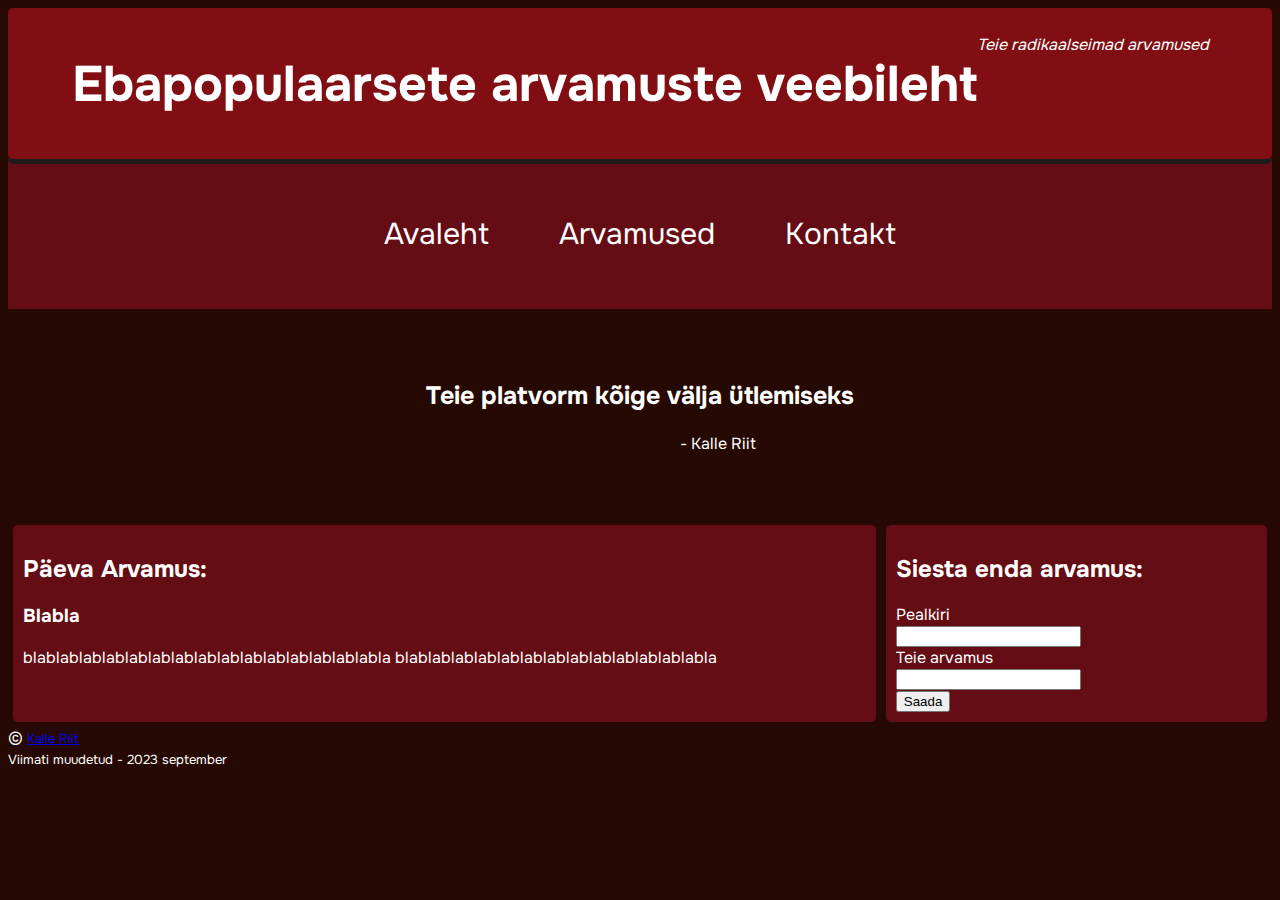
==== src/pages/index.html @ 8a10fe3f "css ja mitu lehte" ====
<!DOCTYPE html>
<html lang="en">
<head>
    <meta charset="UTF-8">
    <meta name="viewport" content="width=device-width, initial-scale=1.0">
    <title>EbaPop</title>
    <link rel="stylesheet" href="../styles/index.css">
    
</head>
<body>
    <header class="header">
        <h1>Ebapopulaarsete arvamuste veebileht</h1>
        <p>Teie radikaalseimad arvamused</p>
    </header>
    <nav class="navbar">
        <!-- Avaleht | Arvamused | Kontakt -->
        <ul>
            <li><a href="index.html">Avaleht</a></li>
            <li><a href="opinions.html">Arvamused</a></li>
            <li><a href="contact.html">Kontakt</a></li>
        </ul>
    </nav>
    <div class="introduction">
        <h2>Teie platvorm kõige välja ütlemiseks</h2>
        <p>- Kalle Riit</p>
    </div>
    <div class="home-content">
        <section class="opinion-of-the-day">
            <h2>Päeva Arvamus:</h2>
            <article>
                <h3>Blabla</h3>
                <p>blablablablablablablablablablablablablablablabla blablablablablablablablablablablablablabla</p>
            </article>
        </section>
        <aside class="form">
            <h2>Siesta enda arvamus:</h2>
            <form>
                <label for="caption">Pealkiri</label><br>
                <input type="text" name="caption"><br>
                <label for="opinion">Teie arvamus</label><br>
                <input type="text" name="opinion"><br>
                <input type="submit" value="Saada">
            </form>
        </aside>
    </div> 
    <footer class="footer"> 
        &copy
        <font size="-1">
            <a href="mailto:kalle.riit@voco.ee">Kalle Riit</a><br>
            Viimati muudetud - 2023 september
        </font>
    </footer>
</body>
</html>
---- src/styles/index.css ----
@import url('https://fonts.googleapis.com/css2?family=Onest:wght@500&display=swap');

body{
    font-family: 'Onest', sans-serif;
    background-color: white;
    padding:none;
    background-color: #250902;
}
.header{
    display: flex;
    justify-content: center;
    background-color: #800e13;
    color:white;
    padding: 10px;
    position: sticky;
    border-radius: 5px;
    box-shadow: 0px 5px #201b1b;
}
.header h1{
    font-size: 50px;
    text-align: center;
}
.header p{
    font-style: italic;
}
.navbar{
    padding: 20px;
    display: flex;
    justify-content: center;
    background-color: #640d14;
}
.navbar ul{
    display: flex;
    list-style: none;
    justify-content: space-evenly;
    gap: 50px;
    padding:10px;
}
.navbar li{
    font-size: 25px;
    padding:10px;
    border-radius: 5px;
    transition: 0.15s ease-in-out;
}
.navbar li:hover{
    transform: translate(-2px, -2px);
    background-color: #800e13;
}
.navbar a{
    color: white;
    text-decoration: none;
    font-size: larger;
}
.introduction{
    padding: 50px;
    color: white;

}
.introduction h2{
    font-size: 25px;
    display: flex;
    justify-content: center;
}
.introduction p{
    display: flex;
    justify-content: right;
    width: 60%;
}
.home-content{
    display: flex;
    color: white;
}
.opinion-of-the-day{
    width: 70%;
    padding: 10px;
    background-color: #640d14;
    margin: 5px;
    border-radius: 5px;

    overflow-wrap: normal;
}
.form{
    width:30%;
    padding: 10px;
    background-color: #640d14;
    margin: 5px; 
    border-radius: 5px;
}
.footer{
    color:white;
}
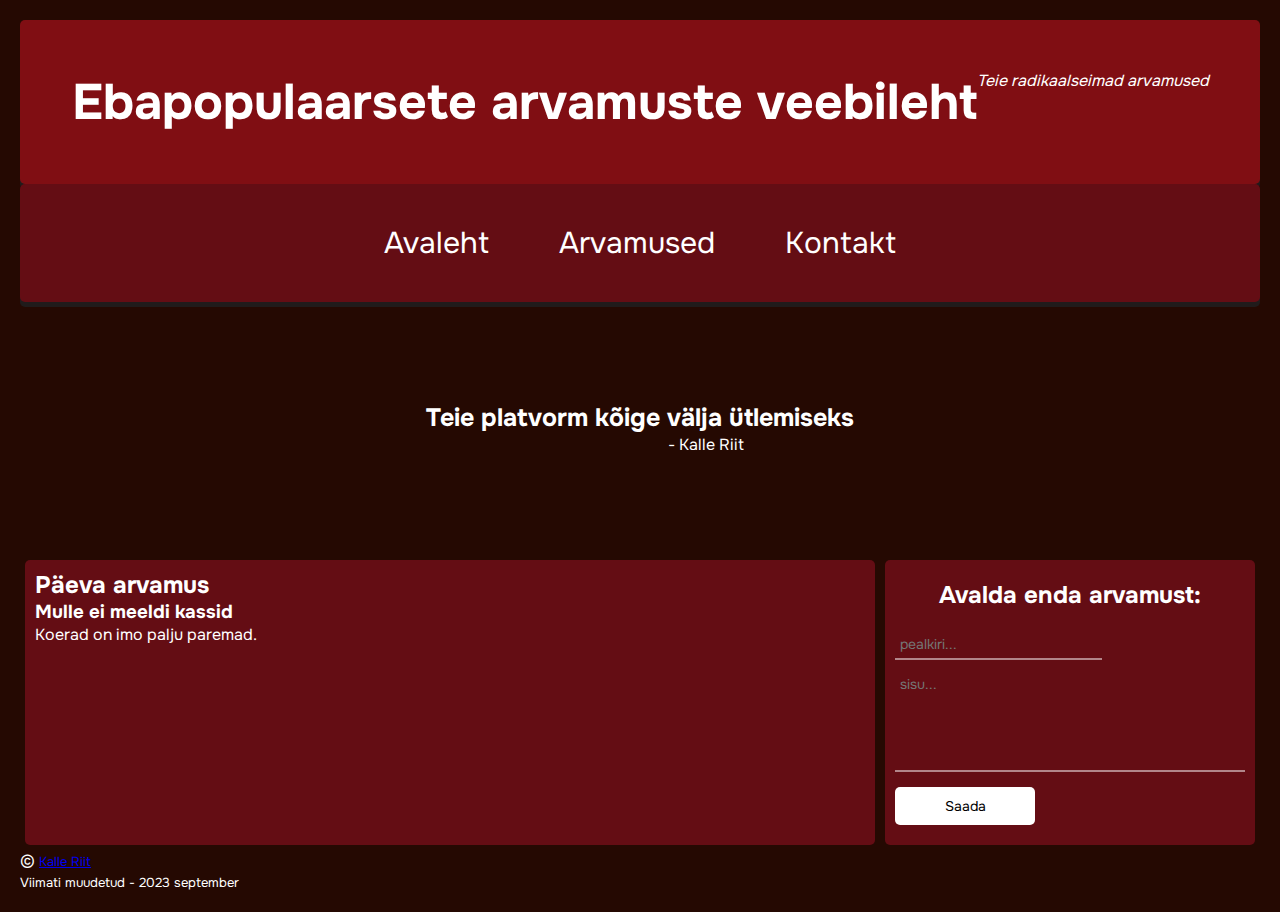
==== commit 698109c8: "sum imporvements" ====
--- a/src/pages/index.html
+++ b/src/pages/index.html
@@ -26,20 +26,18 @@
     </div>
     <div class="home-content">
         <section class="opinion-of-the-day">
-            <h2>Päeva Arvamus:</h2>
+            <h2>Päeva arvamus</h2>
             <article>
-                <h3>Blabla</h3>
-                <p>blablablablablablablablablablablablablablablabla blablablablablablablablablablablablablabla</p>
+                <h3>Mulle ei meeldi kassid</h3>
+                <p>Koerad on imo palju paremad.</p>
             </article>
         </section>
         <aside class="form">
-            <h2>Siesta enda arvamus:</h2>
+            <h2>Avalda enda arvamust:</h2>
             <form>
-                <label for="caption">Pealkiri</label><br>
-                <input type="text" name="caption"><br>
-                <label for="opinion">Teie arvamus</label><br>
-                <input type="text" name="opinion"><br>
-                <input type="submit" value="Saada">
+                <input type="text" name="caption" placeholder="pealkiri..."><br>
+                <textarea name="opinion" rows="5" cols="40" placeholder="sisu..."></textarea><br>
+                <input type="submit" value="Saada" id="form-submit">
             </form>
         </aside>
     </div> 
--- a/src/styles/index.css
+++ b/src/styles/index.css
@@ -1,18 +1,25 @@
 @import url('https://fonts.googleapis.com/css2?family=Onest:wght@500&display=swap');
-
+html{
+    scroll-behavior: smooth;
+}
 body{
     font-family: 'Onest', sans-serif;
     background-color: white;
     padding:none;
     background-color: #250902;
+    padding: 20px;
+}
+*{
+    margin: 0;
+    padding:0;
+    box-sizing: border-box;
 }
 .header{
     display: flex;
     justify-content: center;
     background-color: #800e13;
     color:white;
-    padding: 10px;
-    position: sticky;
+    padding: 50px;
     border-radius: 5px;
     box-shadow: 0px 5px #201b1b;
 }
@@ -28,6 +35,8 @@
     display: flex;
     justify-content: center;
     background-color: #640d14;
+    border-radius: 5px;
+    box-shadow: 0px 5px #201b1b;
 }
 .navbar ul{
     display: flex;
@@ -39,11 +48,10 @@
 .navbar li{
     font-size: 25px;
     padding:10px;
-    border-radius: 5px;
-    transition: 0.15s ease-in-out;
+    border-radius: 10px;
+    transition: 0.15s;
 }
 .navbar li:hover{
-    transform: translate(-2px, -2px);
     background-color: #800e13;
 }
 .navbar a{
@@ -52,9 +60,8 @@
     font-size: larger;
 }
 .introduction{
-    padding: 50px;
+    padding: 100px;
     color: white;
-
 }
 .introduction h2{
     font-size: 25px;
@@ -71,12 +78,12 @@
     color: white;
 }
 .opinion-of-the-day{
+    overflow: auto;
     width: 70%;
     padding: 10px;
     background-color: #640d14;
     margin: 5px;
     border-radius: 5px;
-
     overflow-wrap: normal;
 }
 .form{
@@ -86,6 +93,52 @@
     margin: 5px; 
     border-radius: 5px;
 }
+.form h2{
+    text-align: center;
+    padding: 10px;
+    margin-bottom: 10px;
+}
+.form label{
+    padding: 5px;
+    font-size: 20px;
+}
+.form input{
+    border:none;
+    border-bottom: 2px solid rgb(255,255,255,0.5);
+    font-family: 'Onest', sans-serif;
+    padding: 5px;
+    margin-bottom: 10px;
+    font-size:14px;
+    outline:none;
+    background-color: inherit;
+    color:white;
+}
+textarea{
+    border:none;
+    border-bottom: 2px solid rgb(255,255,255,0.5);
+    font-size: 14px;
+    padding: 5px;
+    outline:none;
+    font-family: 'Onest', sans-serif;
+    resize: none;
+    background-color: inherit;
+    color:white;
+}
+#form-submit{
+    margin-top:10px;
+    width: 40%;
+    padding: 10px;
+    border-radius: 5px;
+    border: 0px;
+    background-color: white;
+    color:black;
+    cursor: pointer;
+    transition: 0.1s;
+}
+#form-submit:hover{
+    background-color: #569cc5;
+    color:white;
+}
 .footer{
     color:white;
 }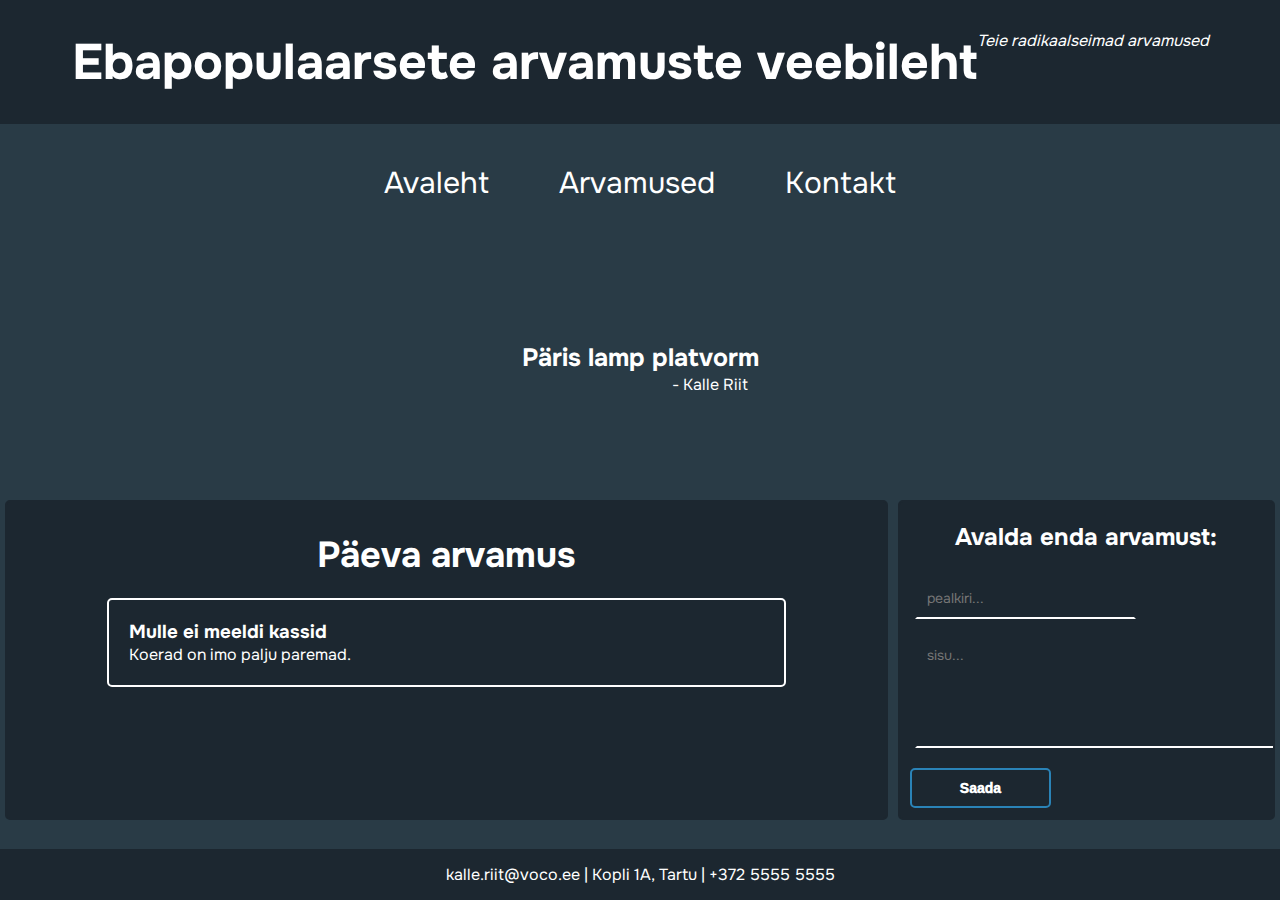
==== commit 825d99a2: "Lõplik disain" ====
--- a/src/pages/index.html
+++ b/src/pages/index.html
@@ -4,7 +4,7 @@
     <meta charset="UTF-8">
     <meta name="viewport" content="width=device-width, initial-scale=1.0">
     <title>EbaPop</title>
-    <link rel="stylesheet" href="../styles/index.css">
+    <link rel="stylesheet" href="../styles/ebapop.css">
     
 </head>
 <body>
@@ -21,7 +21,7 @@
         </ul>
     </nav>
     <div class="introduction">
-        <h2>Teie platvorm kõige välja ütlemiseks</h2>
+        <h2>Päris lamp platvorm</h2>
         <p>- Kalle Riit</p>
     </div>
     <div class="home-content">
@@ -35,18 +35,14 @@
         <aside class="form">
             <h2>Avalda enda arvamust:</h2>
             <form>
-                <input type="text" name="caption" placeholder="pealkiri..."><br>
+                <input type="text" name="caption" placeholder="pealkiri..." class="text-input"><br>
                 <textarea name="opinion" rows="5" cols="40" placeholder="sisu..."></textarea><br>
-                <input type="submit" value="Saada" id="form-submit">
+                <input type="submit" value="Saada" class="btn">
             </form>
         </aside>
     </div> 
     <footer class="footer"> 
-        &copy
-        <font size="-1">
-            <a href="mailto:kalle.riit@voco.ee">Kalle Riit</a><br>
-            Viimati muudetud - 2023 september
-        </font>
+        <p>kalle.riit@voco.ee | Kopli 1A, Tartu | +372 5555 5555</p>
     </footer>
 </body>
 </html>--- a/src/styles/ebapop.css
+++ b/src/styles/ebapop.css
@@ -0,0 +1,210 @@
+@import url('https://fonts.googleapis.com/css2?family=Onest:wght@500&display=swap');
+html{
+    scroll-behavior: smooth;
+}
+body{
+    font-family: 'Onest', sans-serif;
+    background-color: #293b46;
+    padding:none;
+    color:white;
+    min-height: 100vh;
+    display: flex;
+    flex-direction: column;
+}
+* {
+    margin: 0;
+    padding:0;
+    box-sizing: border-box;
+}
+.header{
+    display: flex;
+    justify-content: center;
+    padding: 30px;
+    background-color: #1c2730;
+    cursor: default;
+}
+.header h1{
+    font-size: 50px;
+    text-align: center;
+}
+.header p{
+    font-style: italic;
+}
+.navbar{
+    padding: 20px;
+    display: flex;
+    justify-content: center;
+    position: sticky;
+}
+.navbar ul{
+    display: flex;
+    list-style: none;
+    justify-content: space-evenly;
+    gap: 50px;
+    padding:10px;
+}
+.navbar li{
+    font-size: 25px;
+    padding:10px;
+    border-radius: 5px;
+}
+.navbar a{
+    text-decoration: none;
+    font-size: larger;
+    transition: 0.1s;
+    color:white;
+}
+.navbar a:hover{
+    color: grey;
+}
+.introduction{
+    padding: 100px;
+}
+.introduction h2{
+    font-size: 25px;
+    display: flex;
+    justify-content: center;;
+}
+.introduction p{
+    display: flex;
+    justify-content: right;
+    width: 60%;
+}
+.home-content{
+    display: flex;
+}
+.opinion-of-the-day{
+    overflow: auto;
+    width: 70%;
+    padding: 10px 100px 10px 100px;
+    border: 2px solid #1c2730;
+    margin: 5px;
+    border-radius: 5px;
+    overflow-wrap: normal;
+    background-color: #1c2730;
+}
+.opinion-of-the-day h2{
+    text-align: center;
+    font-size: 36px;
+    padding: 20px;
+}
+.opinion-of-the-day article{
+    border-radius: 5px;
+    border: 2px solid white;
+    padding: 20px;
+
+}
+.form{
+    width:30%;
+    padding: 10px;
+    margin: 5px; 
+    border-radius: 5px;
+    border: 2px solid #1c2730;
+    display: flex;
+    flex-direction: column;
+    background-color: #1c2730;
+    overflow: hidden;
+}
+.form h2{
+    text-align: center;
+    padding: 10px;
+    margin-bottom: 10px;
+}
+.form label{
+    padding: 5px;
+    font-size: 20px;
+}
+.text-input{
+    border:2px solid #1c2730;
+    border-bottom: 2px solid white;
+    color: white;
+    font-family: 'Onest', sans-serif;
+    padding: 10px;
+    margin: 5px;
+    margin-bottom: 10px;
+    font-size:14px;
+    outline:none;
+    background-color: inherit;
+    transition: 0.15s;
+    max-height: max-content;
+}
+.text-input:focus{
+    border: 2px solid white;
+    border-radius: 3px;
+}
+textarea{
+    border:2px solid #1c2730;
+    border-bottom: 2px solid white;
+    color: white;
+    font-size: 14px;
+    padding: 10px;
+    margin: 5px;
+    outline:none;
+    font-family: 'Onest', sans-serif;
+    resize: none;
+    background-color: inherit;
+    transition: 0.15s;
+}
+textarea:focus{
+    border: 2px solid white;
+    border-radius: 3px;
+}
+.btn{
+    border: 2px solid #2a83b7;
+    margin-top:10px;
+    width: 40%;
+    padding: 10px;
+    border-radius: 5px;
+    background-color: inherit;
+    cursor: pointer;
+    transition: 0.1s;
+    color: white;
+    font-weight: 1000;
+    font-size: 14px;
+}
+.btn:hover{
+    border: 2px solid white;
+    background-color: #2a83b7;
+}
+.opinions-list{
+    display: flex;
+    justify-content: center;
+    align-items: center;
+    flex-direction: column;
+    overflow-y: scroll;
+    width: 100%;
+}
+.opinion{
+    background-color: #1c2730;
+    margin:5px;
+    padding: 20px;
+    border-radius: 5px;
+    width: 60%;
+}
+#contact-form{
+    display: flex;
+    flex-direction: row;
+    justify-content: center;
+    align-items: center;
+}
+.container{
+    text-align: center;
+    background-color: #1c2730;
+    width: 60%;
+    margin:5px;
+    border-radius: 5px;
+    padding: 50px;
+}
+.container h1{
+    margin-bottom: 20px;
+}
+.form-group{
+    margin-bottom: 5px;
+}
+.footer{
+    color:white;
+    margin-top: auto;
+    background-color: #1c2730;
+    text-align: center;
+    padding: 15px;
+}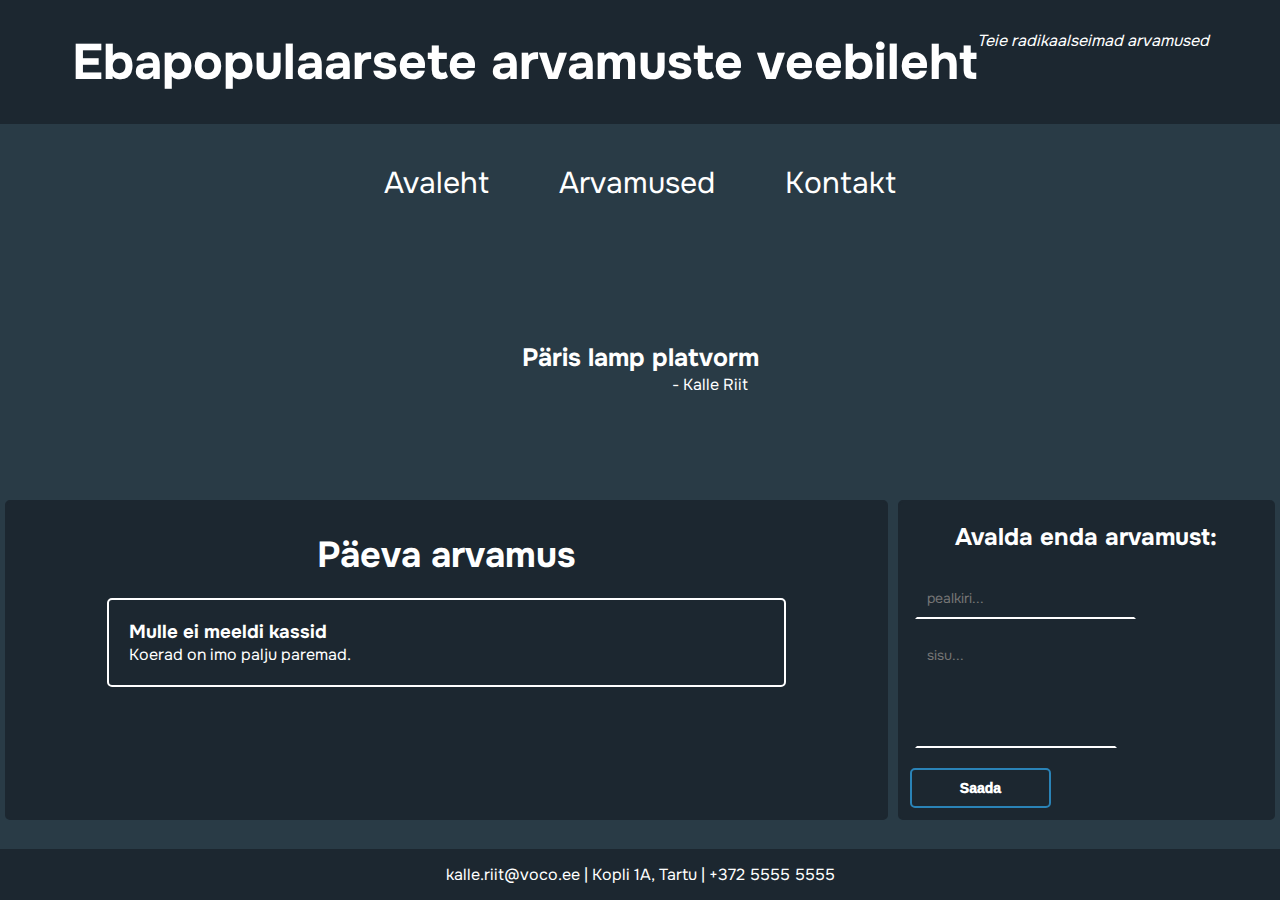
==== commit 5bfd5c42: "Added mobile compatibility" ====
--- a/src/pages/index.html
+++ b/src/pages/index.html
@@ -5,7 +5,7 @@
     <meta name="viewport" content="width=device-width, initial-scale=1.0">
     <title>EbaPop</title>
     <link rel="stylesheet" href="../styles/ebapop.css">
-    
+    <link rel="stylesheet" media="screen and (max-width: 500px)" href="../styles/mobile.css">
 </head>
 <body>
     <header class="header">
@@ -36,7 +36,7 @@
             <h2>Avalda enda arvamust:</h2>
             <form>
                 <input type="text" name="caption" placeholder="pealkiri..." class="text-input"><br>
-                <textarea name="opinion" rows="5" cols="40" placeholder="sisu..."></textarea><br>
+                <textarea name="opinion" rows="5" placeholder="sisu..."></textarea><br>
                 <input type="submit" value="Saada" class="btn">
             </form>
         </aside>
--- a/src/styles/mobile.css
+++ b/src/styles/mobile.css
@@ -0,0 +1,214 @@
+@import url('https://fonts.googleapis.com/css2?family=Onest:wght@500&display=swap');
+html{
+    scroll-behavior: smooth;
+}
+body{
+    font-family: 'Onest', sans-serif;
+    background-color: #293b46;
+    padding:none;
+    color:white;
+    min-height: 100vh;
+    display: flex;
+    flex-direction: column;
+}
+* {
+    margin: 0;
+    padding:0;
+    box-sizing: border-box;
+}
+.header{
+    display: flex;
+    justify-content: center;
+    padding: 30px;
+    background-color: #1c2730;
+    cursor: default;
+}
+.header h1{
+    font-size: 20px;
+    text-align: center;
+}
+.header p{
+    font-style: italic;
+    font-size: 10px;
+}
+.navbar{
+    padding: 20px;
+    display: flex;
+    justify-content: center;
+    position: sticky;
+}
+.navbar ul{
+    display: flex;
+    list-style: none;
+    justify-content: space-evenly;
+    gap: 20px;
+    padding:10px;
+}
+.navbar li{
+    font-size: 18px;
+    padding:10px;
+    border-radius: 5px;
+}
+.navbar a{
+    text-decoration: none;
+    font-size: larger;
+    transition: 0.1s;
+    color:white;
+}
+.navbar a:hover{
+    color: grey;
+}
+.introduction{
+    padding: 100px;
+}
+.introduction h2{
+    font-size: 25px;
+    display: flex;
+    justify-content: center;;
+}
+.introduction p{
+    display: flex;
+    justify-content: right;
+    width: 60%;
+}
+.home-content{
+    display: flex;
+    flex-direction: column;
+    align-items: center;
+    justify-content: center;
+}
+.opinion-of-the-day{
+    overflow: auto;
+    width: 95%;
+    padding: 10px 20px 40px 20px;
+    border: 2px solid #1c2730;
+    margin: 5px;
+    border-radius: 5px;
+    overflow-wrap: normal;
+    background-color: #1c2730;
+}
+.opinion-of-the-day h2{
+    text-align: center;
+    font-size: 36px;
+    padding: 20px;
+}
+.opinion-of-the-day article{
+    border-radius: 5px;
+    border: 2px solid white;
+    padding: 20px;
+
+}
+.form{
+    width:95%;
+    padding: 10px;
+    margin: 5px; 
+    border-radius: 5px;
+    border: 2px solid #1c2730;
+    display: flex;
+    flex-direction: column;
+    background-color: #1c2730;
+    overflow: hidden;
+}
+.form h2{
+    text-align: center;
+    padding: 10px;
+    margin-bottom: 10px;
+}
+.form label{
+    padding: 5px;
+    font-size: 20px;
+}
+.text-input{
+    border:2px solid #1c2730;
+    border-bottom: 2px solid white;
+    color: white;
+    font-family: 'Onest', sans-serif;
+    padding: 10px;
+    margin: 5px;
+    margin-bottom: 10px;
+    font-size:14px;
+    outline:none;
+    background-color: inherit;
+    transition: 0.15s;
+    max-height: max-content;
+}
+.text-input:focus{
+    border: 2px solid white;
+    border-radius: 3px;
+}
+textarea{
+    border:2px solid #1c2730;
+    border-bottom: 2px solid white;
+    color: white;
+    font-size: 14px;
+    padding: 10px;
+    margin: 5px;
+    outline:none;
+    font-family: 'Onest', sans-serif;
+    resize: none;
+    background-color: inherit;
+    transition: 0.15s;
+}
+textarea:focus{
+    border: 2px solid white;
+    border-radius: 3px;
+}
+.btn{
+    border: 2px solid #2a83b7;
+    margin-top:10px;
+    width: 40%;
+    padding: 10px;
+    border-radius: 5px;
+    background-color: inherit;
+    cursor: pointer;
+    transition: 0.1s;
+    color: white;
+    font-weight: 1000;
+    font-size: 14px;
+}
+.btn:hover{
+    border: 2px solid white;
+    background-color: #2a83b7;
+}
+.opinions-list{
+    display: flex;
+    justify-content: center;
+    align-items: center;
+    flex-direction: column;
+    overflow-y: scroll;
+    width: 100%;
+}
+.opinion{
+    background-color: #1c2730;
+    margin:5px;
+    padding: 20px;
+    border-radius: 5px;
+    width: 95%;
+}
+#contact-form{
+    display: flex;
+    flex-direction: row;
+    justify-content: center;
+    align-items: center;
+}
+.container{
+    text-align: center;
+    background-color: #1c2730;
+    width: 95%;
+    margin:5px;
+    border-radius: 5px;
+    padding: 50px;
+}
+.container h1{
+    margin-bottom: 20px;
+}
+.form-group{
+    margin-bottom: 5px;
+}
+.footer{
+    color:white;
+    margin-top: auto;
+    background-color: #1c2730;
+    text-align: center;
+    padding: 15px;
+}